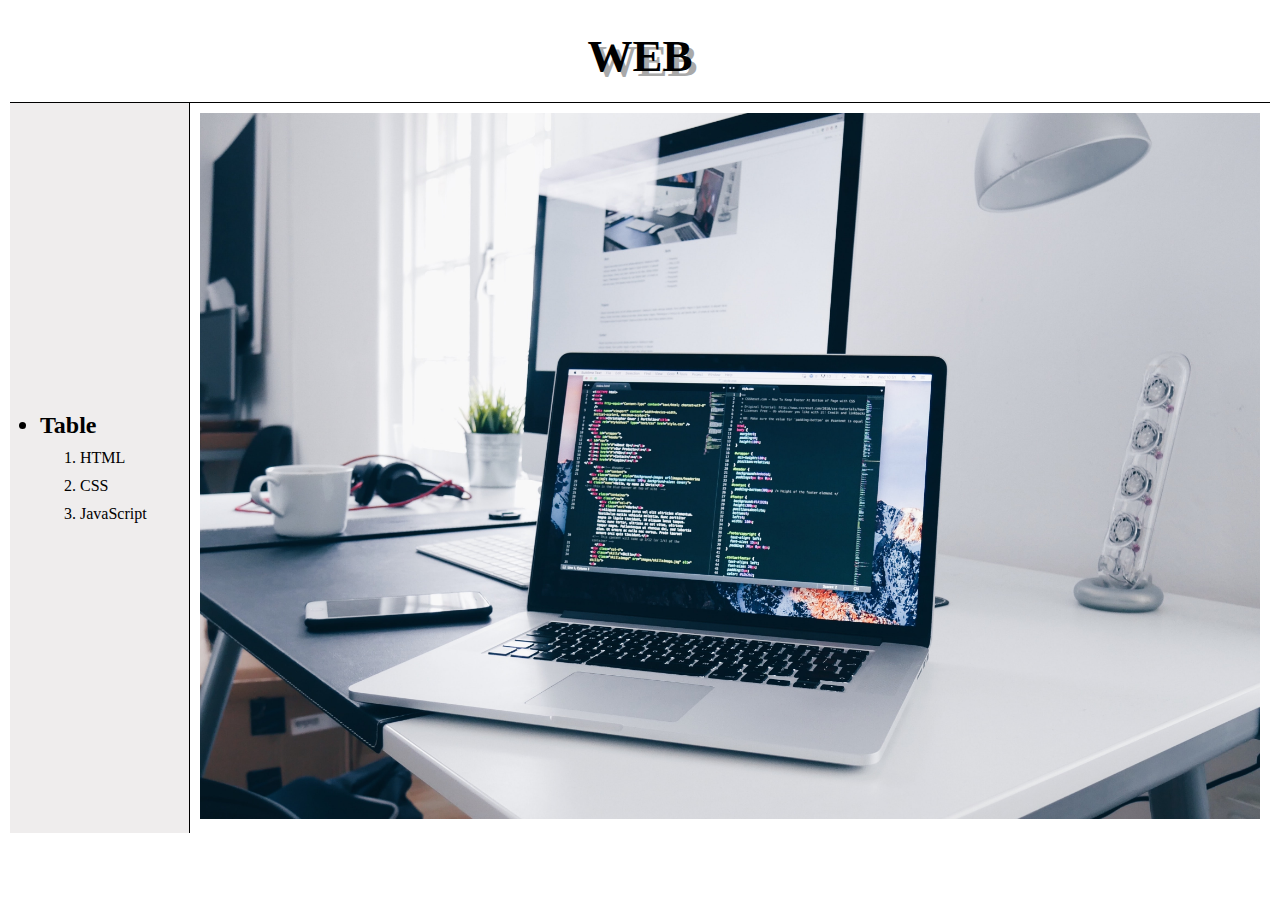
==== index.html @ d727cf95 "make style.css  and link" ====
<!doctype html>
<html>

<head>
    <title>test - page</title>
    <meta charse="uft-8">
    <link rel="stylesheet" href="style.css">
</head>

<body>
    <h1><a href="index.html">WEB</a></h1>
    <div class="main_body">
        <ul>
            <li class="Big_type">Table</li>
            <ol>
                <li class="type"><a href="1.html">HTML</a></li>
                <li class="type"><a href="2.html">CSS</a></li>
                <li class="type"><a href="3.html">JavaScript</a></li>
            </ol>
        </ul>
        <div class="article">
            <img id="main_image" src="main_image.jpg">
        </div>

    </div>
</body>

</html>
---- style.css ----
body {
    margin: 10px;
}
a {
    color: black;
    text-decoration: none;
}

h1 {
    font-size: 45px;
    text-align: center;
    text-shadow: 5px 5px darkgray;
    border-bottom: 1px solid black;
    margin: 0;
    padding: 20px;
}

ol {
    padding-right: 10px;
    margin: 0;
}

div.main_body ul {
    border-right: 1px solid black;
    margin: 0;
    padding-left: 20px;
    background-color: rgba(231, 228, 228, 0.678);
    display: inline-block;
    align-content: center;
}

.main_body {
    display: grid;
    grid-template-columns: 180px 1fr;
}

div.main_body li {
    margin: 10px;
}

.article {
    padding: 10px 10px 10px 10px;
}

#main_image {
    max-width: 100%;
    height: auto;
}
.current_page {
    color: red;
    text-decoration-line: underline;
}

.Big_type {
    font-size: x-large;
    font-weight: bold;
}

@media(max-width:800px) {
    .main_body {
        display: block;
    }

    div.main_body ul {
        padding:0;
        width:100%;
        border-right: 0;
        border-bottom: 1px solid black;

    }
    div.main_body ol{
        width:100%;
        padding:0;
        margin:0;
    }
    li.Big_type {
        display: none
    }

    div.main_body ol li {
        list-style-type: none;
        float: left;
        padding-top:2px;
        padding-bottom:2px;
        margin:0;
        text-align:center;
        width:33.3%;
    }
}
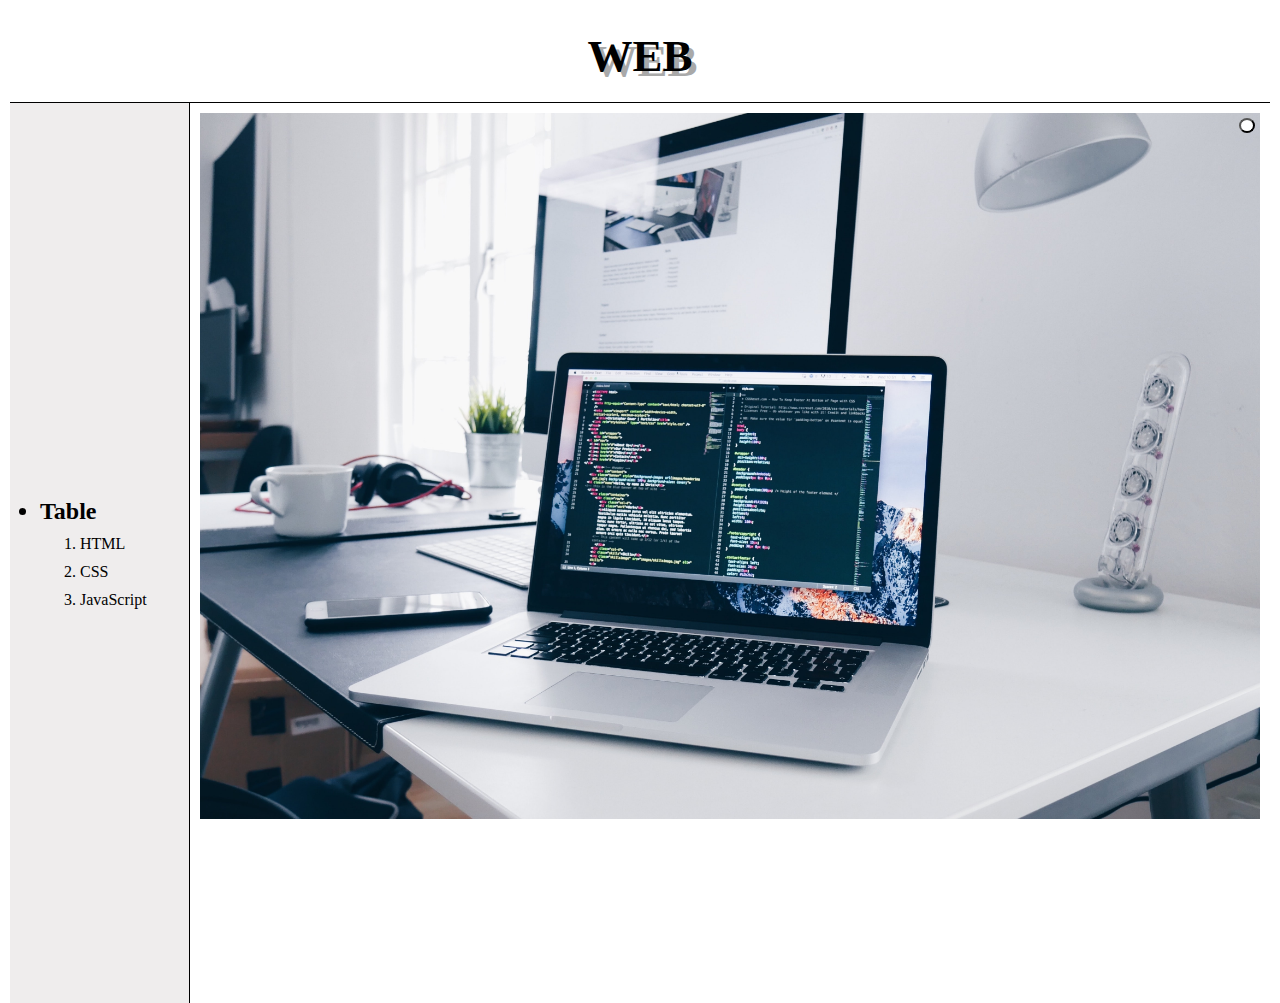
==== commit 1f303382: "Add night_day button and click event of night_day button ( change background color )" ====
--- a/index.html
+++ b/index.html
@@ -10,6 +10,18 @@
 <body>
     <h1><a href="index.html">WEB</a></h1>
     <div class="main_body">
+        <input type="button" value="" id="day_night" onclick="
+        current_color = document.querySelector('body').style.backgroundColor;
+        if(current_color == 'rgba(0, 0, 0, 0.52)'){
+            document.querySelector('h1').style.backgroundColor = 'white';
+            document.querySelector('body').style.backgroundColor = 'white';
+            document.querySelector('body').style.color='black';
+        } else {
+            document.querySelector('h1').style.backgroundColor = 'rgba(0, 0, 0, 0.52)';
+            document.querySelector('body').style.backgroundColor = 'rgba(0, 0, 0, 0.52)';
+            document.querySelector('body').style.color='rgb(230, 230, 230)';
+        }
+        ">
         <ul>
             <li class="Big_type">Table</li>
             <ol>
--- a/style.css
+++ b/style.css
@@ -1,8 +1,11 @@
+html, body{
+    height:100%;
+}
 body {
     margin: 10px;
 }
 a {
-    color: black;
+    color:inherit;
     text-decoration: none;
 }
 
@@ -32,13 +35,15 @@
 .main_body {
     display: grid;
     grid-template-columns: 180px 1fr;
+    height:100%;
+    position:relative;
 }
 
 div.main_body li {
     margin: 10px;
 }
 
-.article {
+div.article {
     padding: 10px 10px 10px 10px;
 }
 
@@ -46,14 +51,25 @@
     max-width: 100%;
     height: auto;
 }
-.current_page {
-    color: red;
-    text-decoration-line: underline;
+.main_body ul ol li.current_page a {
+    background-color:rgba(235, 185, 121, 0.795);
 }
 
 .Big_type {
     font-size: x-large;
     font-weight: bold;
+}
+
+#day_night {
+    position: absolute;
+    top:15px;
+    right:15px;
+    width:10px;
+    height:15px;
+    border-radius:50%;
+    display:inline;
+    background-color: white;
+    border-color:black;
 }
 
 @media(max-width:800px) {
@@ -86,4 +102,11 @@
         text-align:center;
         width:33.3%;
     }
+    .main_body ul ol li.current_page {
+        background-color: rgba(235, 185, 121, 0.795);
+        
+    }
+    .main_body ul ol li.current_page a {
+        background-color: transparent;
+    }
 }
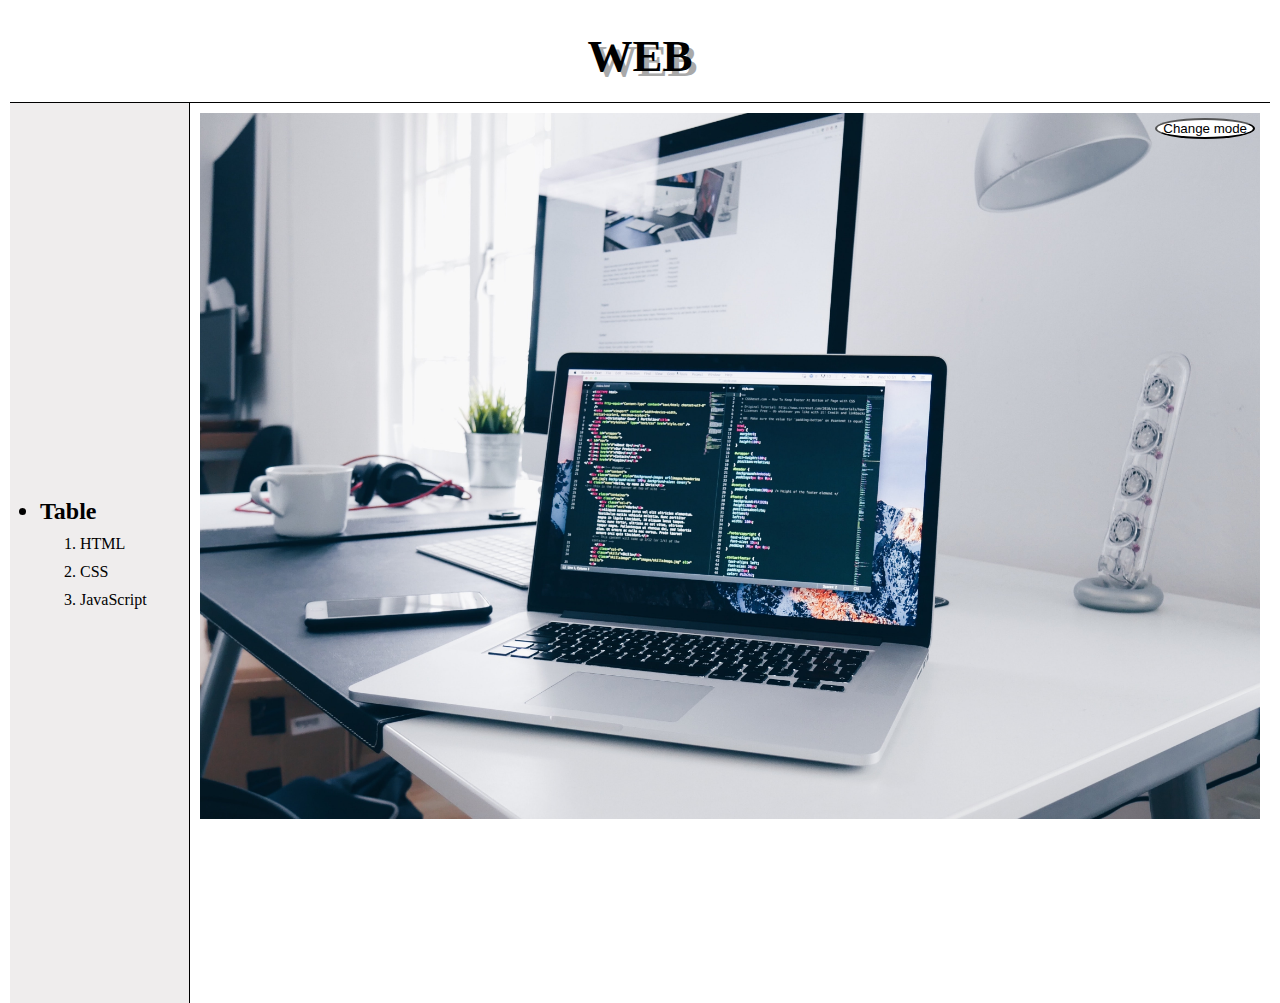
==== commit f7b2a77f: "night_day button 모양 및 위치 수정" ====
--- a/index.html
+++ b/index.html
@@ -10,18 +10,6 @@
 <body>
     <h1><a href="index.html">WEB</a></h1>
     <div class="main_body">
-        <input type="button" value="" id="day_night" onclick="
-        current_color = document.querySelector('body').style.backgroundColor;
-        if(current_color == 'rgba(0, 0, 0, 0.52)'){
-            document.querySelector('h1').style.backgroundColor = 'white';
-            document.querySelector('body').style.backgroundColor = 'white';
-            document.querySelector('body').style.color='black';
-        } else {
-            document.querySelector('h1').style.backgroundColor = 'rgba(0, 0, 0, 0.52)';
-            document.querySelector('body').style.backgroundColor = 'rgba(0, 0, 0, 0.52)';
-            document.querySelector('body').style.color='rgb(230, 230, 230)';
-        }
-        ">
         <ul>
             <li class="Big_type">Table</li>
             <ol>
@@ -31,6 +19,18 @@
             </ol>
         </ul>
         <div class="article">
+            <input type="button" value="Change mode" id="day_night" onclick="
+            current_color = document.querySelector('body').style.backgroundColor;
+            if(current_color == 'rgba(0, 0, 0, 0.52)'){
+                document.querySelector('h1').style.backgroundColor = 'white';
+                document.querySelector('body').style.backgroundColor = 'white';
+                document.querySelector('body').style.color='black';
+            } else {
+                document.querySelector('h1').style.backgroundColor = 'rgba(0, 0, 0, 0.52)';
+                document.querySelector('body').style.backgroundColor = 'rgba(0, 0, 0, 0.52)';
+                document.querySelector('body').style.color='rgb(230, 230, 230)';
+            }
+            ">
             <img id="main_image" src="main_image.jpg">
         </div>
 
--- a/style.css
+++ b/style.css
@@ -36,7 +36,6 @@
     display: grid;
     grid-template-columns: 180px 1fr;
     height:100%;
-    position:relative;
 }
 
 div.main_body li {
@@ -45,6 +44,7 @@
 
 div.article {
     padding: 10px 10px 10px 10px;
+    position:relative;
 }
 
 #main_image {
@@ -61,13 +61,12 @@
 }
 
 #day_night {
+    font-family:'Segoe UI', Tahoma, Geneva, Verdana, sans-serif;
     position: absolute;
     top:15px;
     right:15px;
-    width:10px;
-    height:15px;
-    border-radius:50%;
-    display:inline;
+    border-radius:70%;
+    display:inline-block;
     background-color: white;
     border-color:black;
 }
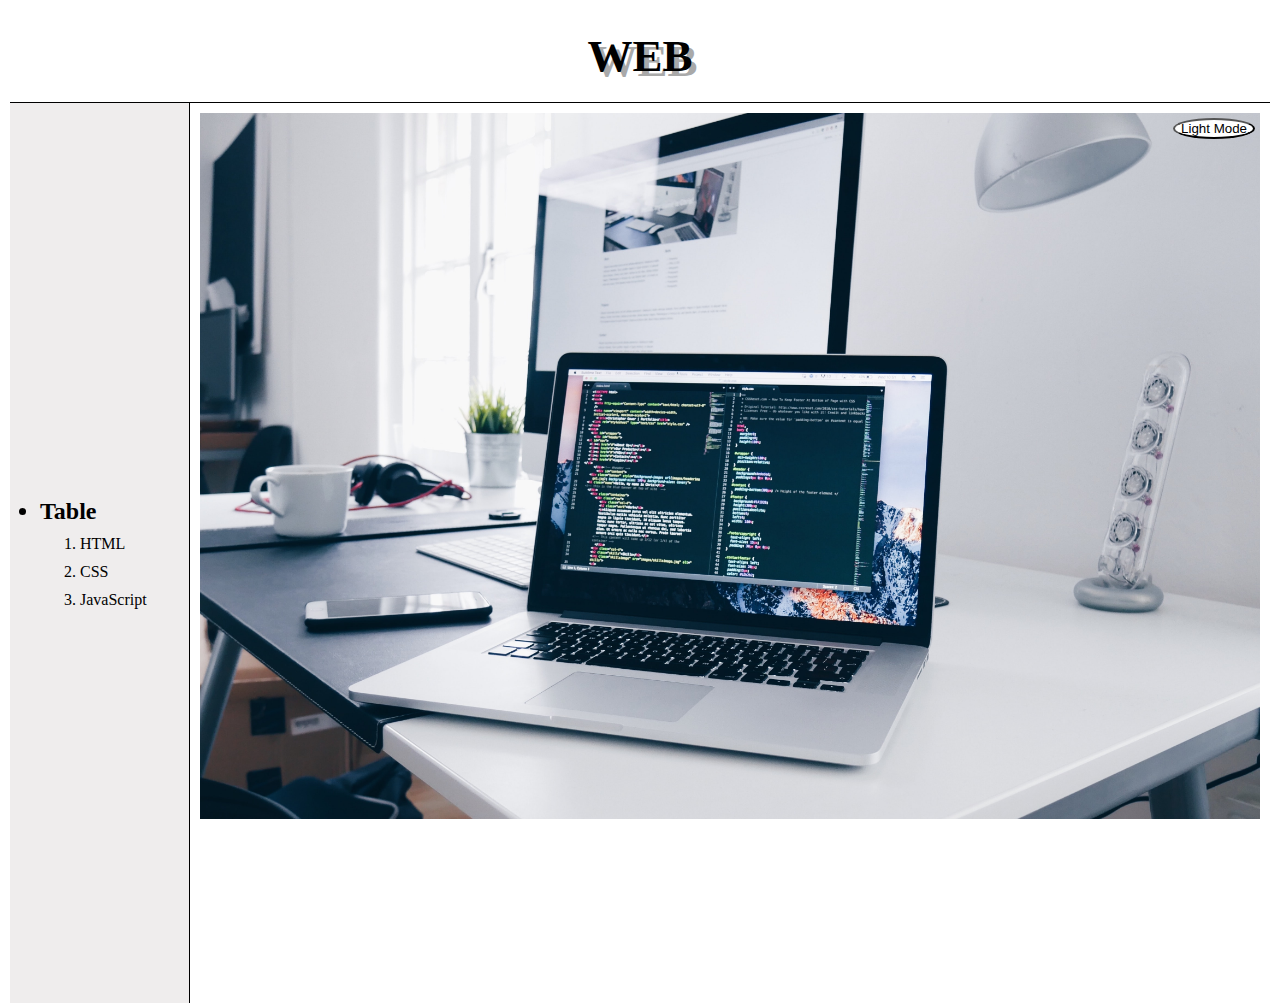
==== commit 7207fce7: "create colors.js and refactoring" ====
--- a/index.html
+++ b/index.html
@@ -5,10 +5,11 @@
     <title>test - page</title>
     <meta charse="uft-8">
     <link rel="stylesheet" href="style.css">
+    <script src="colors.js"></script>
 </head>
 
 <body>
-    <h1><a href="index.html">WEB</a></h1>
+    <h1 id="main_title"><a href="index.html">WEB</a></h1>
     <div class="main_body">
         <ul>
             <li class="Big_type">Table</li>
@@ -19,18 +20,7 @@
             </ol>
         </ul>
         <div class="article">
-            <input type="button" value="Change mode" id="day_night" onclick="
-            current_color = document.querySelector('body').style.backgroundColor;
-            if(current_color == 'rgba(0, 0, 0, 0.52)'){
-                document.querySelector('h1').style.backgroundColor = 'white';
-                document.querySelector('body').style.backgroundColor = 'white';
-                document.querySelector('body').style.color='black';
-            } else {
-                document.querySelector('h1').style.backgroundColor = 'rgba(0, 0, 0, 0.52)';
-                document.querySelector('body').style.backgroundColor = 'rgba(0, 0, 0, 0.52)';
-                document.querySelector('body').style.color='rgb(230, 230, 230)';
-            }
-            ">
+            <input type="button" value="Light Mode" id="day_night" onclick="nightDayToggle(this)">
             <img id="main_image" src="main_image.jpg">
         </div>
 
--- a/style.css
+++ b/style.css
@@ -1,41 +1,44 @@
-html, body{
-    height:100%;
+html,
+body {
+    height: 100%;
 }
+
 body {
     margin: 10px;
 }
+
 a {
-    color:inherit;
+    color          : black;
     text-decoration: none;
 }
 
-h1 {
-    font-size: 45px;
-    text-align: center;
-    text-shadow: 5px 5px darkgray;
+#main_title {
+    font-size    : 45px;
+    text-align   : center;
+    text-shadow  : 5px 5px darkgray;
     border-bottom: 1px solid black;
-    margin: 0;
-    padding: 20px;
+    margin       : 0;
+    padding      : 20px;
 }
 
 ol {
     padding-right: 10px;
-    margin: 0;
+    margin       : 0;
 }
 
 div.main_body ul {
-    border-right: 1px solid black;
-    margin: 0;
-    padding-left: 20px;
+    border-right    : 1px solid black;
+    margin          : 0;
+    padding-left    : 20px;
     background-color: rgba(231, 228, 228, 0.678);
-    display: inline-block;
-    align-content: center;
+    display         : inline-block;
+    align-content   : center;
 }
 
 .main_body {
-    display: grid;
+    display              : grid;
     grid-template-columns: 180px 1fr;
-    height:100%;
+    height               : 100%;
 }
 
 div.main_body li {
@@ -43,32 +46,37 @@
 }
 
 div.article {
-    padding: 10px 10px 10px 10px;
-    position:relative;
+    padding : 10px 10px 10px 10px;
+    position: relative;
 }
 
 #main_image {
     max-width: 100%;
-    height: auto;
+    height   : auto;
 }
+
 .main_body ul ol li.current_page a {
-    background-color:rgba(235, 185, 121, 0.795);
+    background-color: rgba(235, 185, 121, 0.795);
 }
 
 .Big_type {
-    font-size: x-large;
+    font-size  : x-large;
     font-weight: bold;
 }
 
 #day_night {
-    font-family:'Segoe UI', Tahoma, Geneva, Verdana, sans-serif;
-    position: absolute;
-    top:15px;
-    right:15px;
-    border-radius:70%;
-    display:inline-block;
+    font-family     : 'Segoe UI', Tahoma, Geneva, Verdana, sans-serif;
+    position        : absolute;
+    top             : 15px;
+    right           : 15px;
+    border-radius   : 70%;
+    display         : inline-block;
     background-color: white;
-    border-color:black;
+    border-color    : black;
+}
+
+.article a {
+    text-decoration-line: underline;
 }
 
 @media(max-width:800px) {
@@ -77,35 +85,39 @@
     }
 
     div.main_body ul {
-        padding:0;
-        width:100%;
-        border-right: 0;
+        padding      : 0;
+        width        : 100%;
+        border-right : 0;
         border-bottom: 1px solid black;
 
     }
-    div.main_body ol{
-        width:100%;
-        padding:0;
-        margin:0;
+
+    div.main_body ol {
+        width  : 100%;
+        padding: 0;
+        margin : 0;
     }
+
     li.Big_type {
         display: none
     }
 
     div.main_body ol li {
         list-style-type: none;
-        float: left;
-        padding-top:2px;
-        padding-bottom:2px;
-        margin:0;
-        text-align:center;
-        width:33.3%;
+        float          : left;
+        padding-top    : 2px;
+        padding-bottom : 2px;
+        margin         : 0;
+        text-align     : center;
+        width          : 33.3%;
     }
+
     .main_body ul ol li.current_page {
         background-color: rgba(235, 185, 121, 0.795);
-        
+
     }
+
     .main_body ul ol li.current_page a {
         background-color: transparent;
     }
-}
+}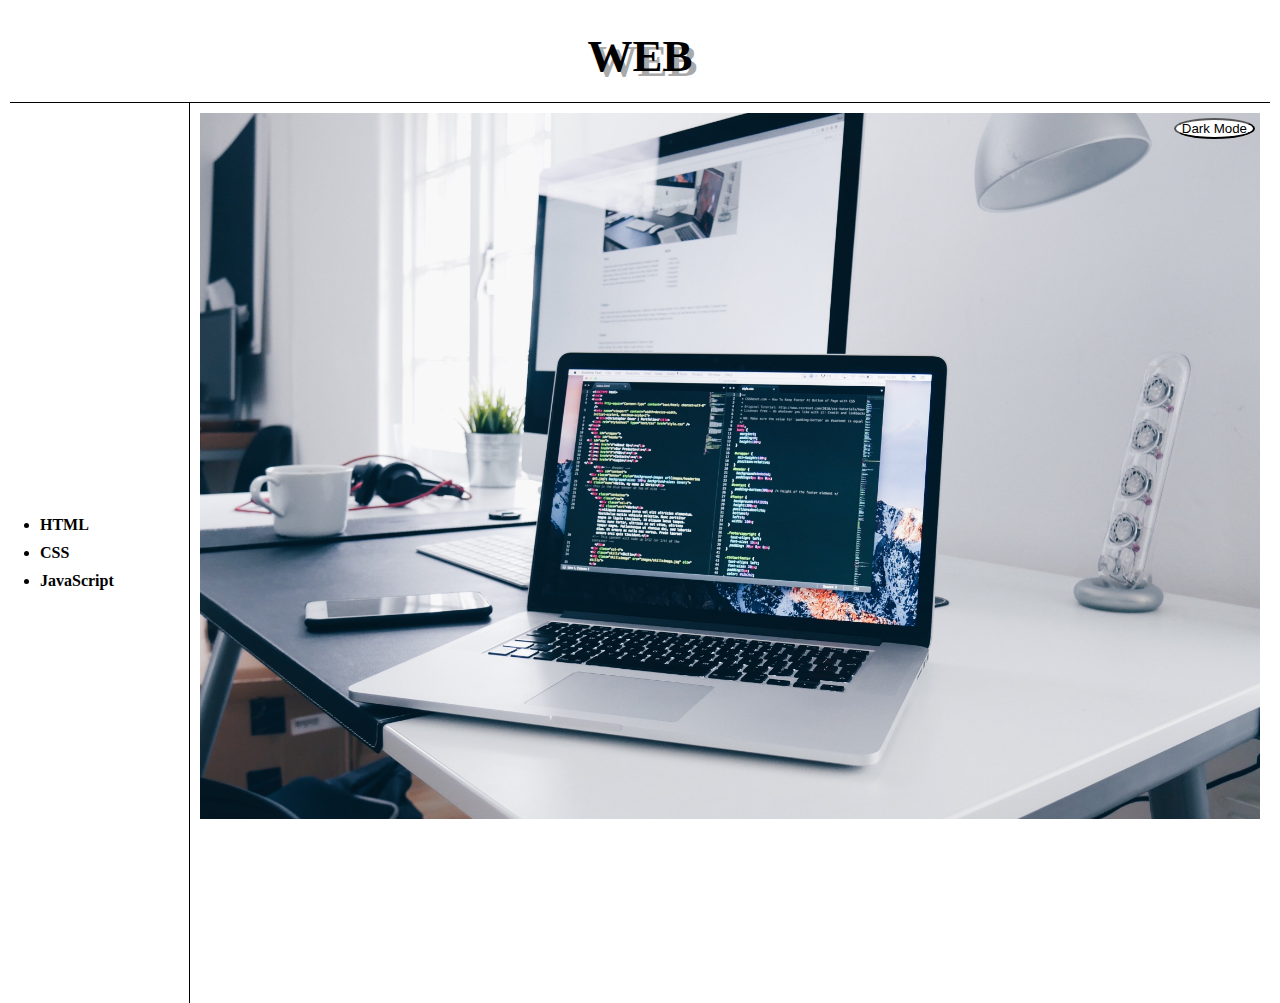
==== commit 7220e9a9: "dark mode 유지를 위해 애썻지만.. 결국 그냥 색만 변경.." ====
--- a/index.html
+++ b/index.html
@@ -11,16 +11,13 @@
 <body>
     <h1 id="main_title"><a href="index.html">WEB</a></h1>
     <div class="main_body">
-        <ul>
-            <li class="Big_type">Table</li>
-            <ol>
-                <li class="type"><a href="1.html">HTML</a></li>
-                <li class="type"><a href="2.html">CSS</a></li>
-                <li class="type"><a href="3.html">JavaScript</a></li>
-            </ol>
-        </ul>
+        <dl>
+            <li class="type"><a href="1.html">HTML</a></li>
+            <li class="type"><a href="2.html">CSS</a></li>
+            <li class="type"><a href="3.html">JavaScript</a></li>
+        </dl>
         <div class="article">
-            <input type="button" value="Light Mode" id="day_night" onclick="nightDayToggle(this)">
+            <input type="button" value="Dark Mode" id="day_night" onclick="nightDayToggle(this)">
             <img id="main_image" src="main_image.jpg">
         </div>
 
--- a/style.css
+++ b/style.css
@@ -10,29 +10,30 @@
 a {
     color          : black;
     text-decoration: none;
+    font-weight: bold;
 }
 
 #main_title {
-    font-size    : 45px;
-    text-align   : center;
-    text-shadow  : 5px 5px darkgray;
-    border-bottom: 1px solid black;
-    margin       : 0;
-    padding      : 20px;
+    font-size       : 45px;
+    text-align      : center;
+    text-shadow     : 5px 5px darkgray;
+    border-bottom   : 1px solid black;
+    margin          : 0;
+    padding         : 20px;
+    background-color: white;
 }
 
-ol {
+dl {
     padding-right: 10px;
     margin       : 0;
 }
 
-div.main_body ul {
-    border-right    : 1px solid black;
-    margin          : 0;
-    padding-left    : 20px;
-    background-color: rgba(231, 228, 228, 0.678);
-    display         : inline-block;
-    align-content   : center;
+div.main_body dl {
+    border-right : 1px solid black;
+    margin       : 0;
+    padding-left : 20px;
+    display      : inline-block;
+    align-content: center;
 }
 
 .main_body {
@@ -55,7 +56,7 @@
     height   : auto;
 }
 
-.main_body ul ol li.current_page a {
+.main_body dl li.current_page a {
     background-color: rgba(235, 185, 121, 0.795);
 }
 
@@ -84,25 +85,26 @@
         display: block;
     }
 
-    div.main_body ul {
-        padding      : 0;
-        width        : 100%;
-        border-right : 0;
-        border-bottom: 1px solid black;
+    #main_title {
+        border: 0;
+    }
+
+    div.main_body dl {
+        padding         : 0;
+        width           : 100%;
+        border-right    : 0;
+        border-bottom   : 1px solid black;
+        background-color: white;
 
     }
 
-    div.main_body ol {
+    div.main_body dl {
         width  : 100%;
         padding: 0;
         margin : 0;
     }
 
-    li.Big_type {
-        display: none
-    }
-
-    div.main_body ol li {
+    div.main_body dl li {
         list-style-type: none;
         float          : left;
         padding-top    : 2px;
@@ -112,12 +114,12 @@
         width          : 33.3%;
     }
 
-    .main_body ul ol li.current_page {
+    .main_body dl li.current_page {
         background-color: rgba(235, 185, 121, 0.795);
 
     }
 
-    .main_body ul ol li.current_page a {
+    .main_body dl li.current_page a {
         background-color: transparent;
     }
 }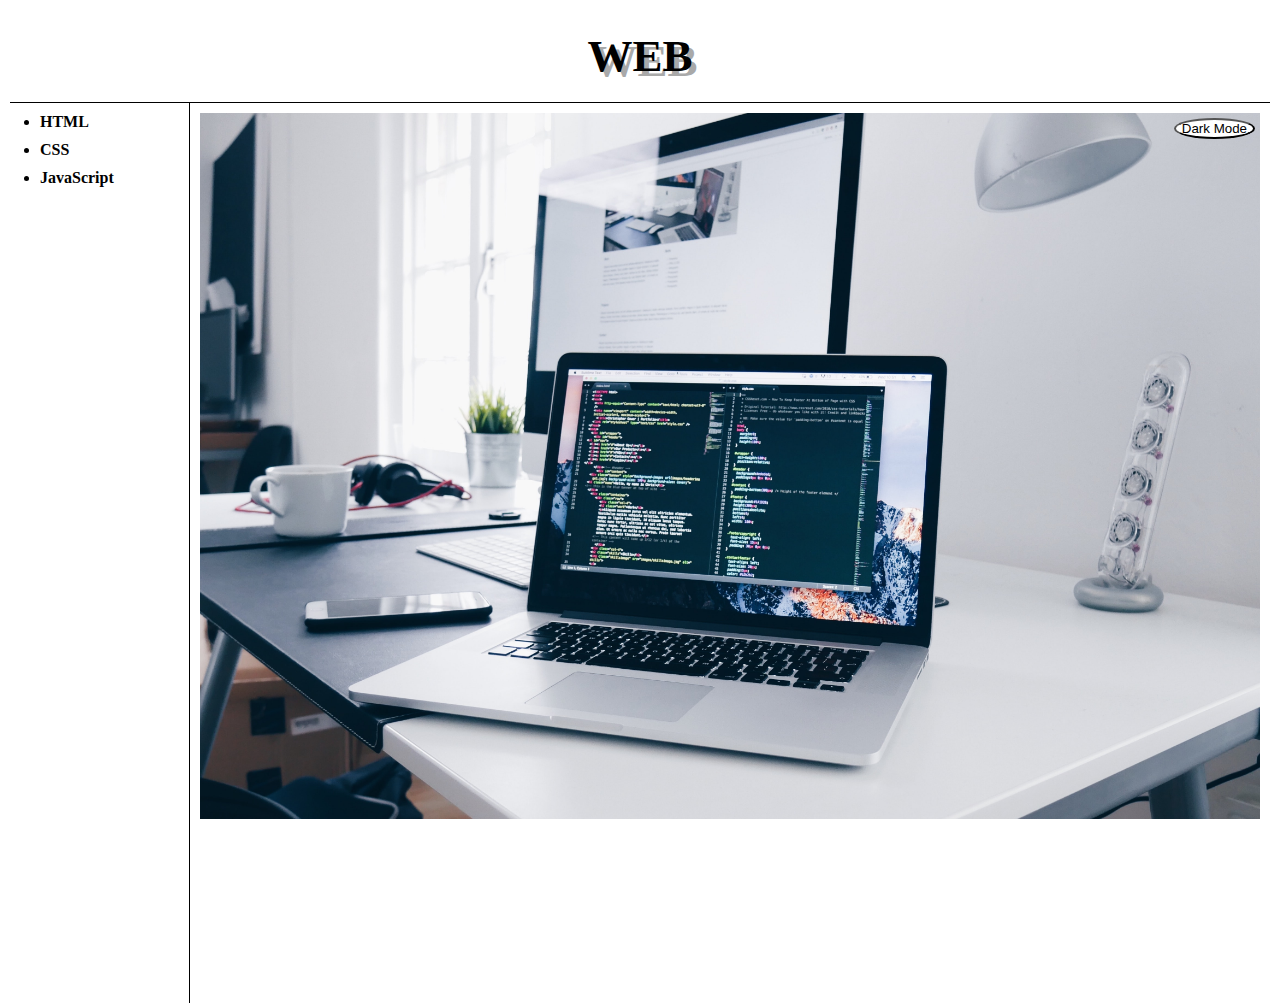
==== commit 00975338: "delete html page and use fetch to change content" ====
--- a/index.html
+++ b/index.html
@@ -5,23 +5,50 @@
     <title>test - page</title>
     <meta charse="uft-8">
     <link rel="stylesheet" href="style.css">
+    <script src="https://ajax.googleapis.com/ajax/libs/jquery/3.5.1/jquery.min.js"></script>
     <script src="colors.js"></script>
+    <script src="topic.js"></script>
 </head>
 
 <body>
-    <h1 id="main_title"><a href="index.html">WEB</a></h1>
+    <h1 id="main_title"><a href="#!Home" onclick="fetchContent(this)">WEB</a></h1>
     <div class="main_body">
-        <dl>
-            <li class="type"><a href="1.html">HTML</a></li>
-            <li class="type"><a href="2.html">CSS</a></li>
-            <li class="type"><a href="3.html">JavaScript</a></li>
-        </dl>
+        <div class="tab">
+            <ul>
+                <li><a class="tabBtn" href="#!HTML" onclick="fetchContent(this)">HTML</a></li>
+                <li><a class="tabBtn" href="#!CSS" onclick="fetchContent(this)">CSS</a></li>
+                <li><a class="tabBtn" href="#!JavaScript" onclick="fetchContent(this)">JavaScript</a></li>
+            </ul>
+        </div>
         <div class="article">
-            <input type="button" value="Dark Mode" id="day_night" onclick="nightDayToggle(this)">
-            <img id="main_image" src="main_image.jpg">
+            <input type="button" value="Dark Mode" id="modeToggle" onclick="nightDayToggle(this.value)">
+            <div class="content">
+
+            </div>
         </div>
 
     </div>
+    <script>
+
+        // fetch('Tablist').then(function (response) {
+        //     response.text().then(function (text) {
+        //         document.querySelector('.tab ul').innerHTML = text;
+        //     })
+        // })
+
+        if (location.hash) {
+            fetchContent(document.querySelector('a[href="' + location.hash + '"]'));
+        } else {
+            fetchContent(document.querySelector('a[href="#!Home"]'));
+        }
+
+
+
+        var mode = get_mode();
+        if (mode != null && mode == "Dark Mode") {
+            setDarkMode();
+        }
+    </script>
 </body>
 
 </html>--- a/style.css
+++ b/style.css
@@ -5,12 +5,6 @@
 
 body {
     margin: 10px;
-}
-
-a {
-    color          : black;
-    text-decoration: none;
-    font-weight: bold;
 }
 
 #main_title {
@@ -23,17 +17,18 @@
     background-color: white;
 }
 
-dl {
-    padding-right: 10px;
-    margin       : 0;
+#main_title a {
+    color               : black;
+    text-decoration-line: none;
 }
 
-div.main_body dl {
-    border-right : 1px solid black;
+.tab ul {
+    padding-right: 10px;
     margin       : 0;
     padding-left : 20px;
     display      : inline-block;
     align-content: center;
+    width        : 150px;
 }
 
 .main_body {
@@ -42,8 +37,9 @@
     height               : 100%;
 }
 
-div.main_body li {
+.tab li {
     margin: 10px;
+    width : 130px;
 }
 
 div.article {
@@ -56,16 +52,7 @@
     height   : auto;
 }
 
-.main_body dl li.current_page a {
-    background-color: rgba(235, 185, 121, 0.795);
-}
-
-.Big_type {
-    font-size  : x-large;
-    font-weight: bold;
-}
-
-#day_night {
+#modeToggle {
     font-family     : 'Segoe UI', Tahoma, Geneva, Verdana, sans-serif;
     position        : absolute;
     top             : 15px;
@@ -76,8 +63,21 @@
     border-color    : black;
 }
 
-.article a {
-    text-decoration-line: underline;
+.currentTopic .tabBtn {
+    background-color: rgba(235, 185, 121, 0.795);
+}
+
+.tab {
+    height      : 100%;
+    border-right: 1px solid black;
+}
+
+.tabBtn {
+    padding             : 0;
+    border              : 0;
+    font-weight         : bolder;
+    color               : black;
+    text-decoration-line: none;
 }
 
 @media(max-width:800px) {
@@ -89,8 +89,9 @@
         border: 0;
     }
 
-    div.main_body dl {
+    div.main_body ul {
         padding         : 0;
+        margin          : 0;
         width           : 100%;
         border-right    : 0;
         border-bottom   : 1px solid black;
@@ -98,28 +99,35 @@
 
     }
 
-    div.main_body dl {
+    div.main_body ul {
         width  : 100%;
         padding: 0;
         margin : 0;
     }
 
-    div.main_body dl li {
+    div.main_body ul li {
         list-style-type: none;
         float          : left;
-        padding-top    : 2px;
-        padding-bottom : 2px;
+        height         : 25.6px;
+        padding        : 0;
         margin         : 0;
         text-align     : center;
         width          : 33.3%;
     }
 
-    .main_body dl li.current_page {
-        background-color: rgba(235, 185, 121, 0.795);
-
+    .tab {
+        height: auto;
+        border: 0;
     }
 
-    .main_body dl li.current_page a {
-        background-color: transparent;
+    .tabBtn {
+        width  : 100%;
+        height : 100%;
+        padding: 0;
+        margin : 0;
+    }
+
+    .currentTopic {
+        background-color: rgba(235, 185, 121, 0.795);
     }
 }